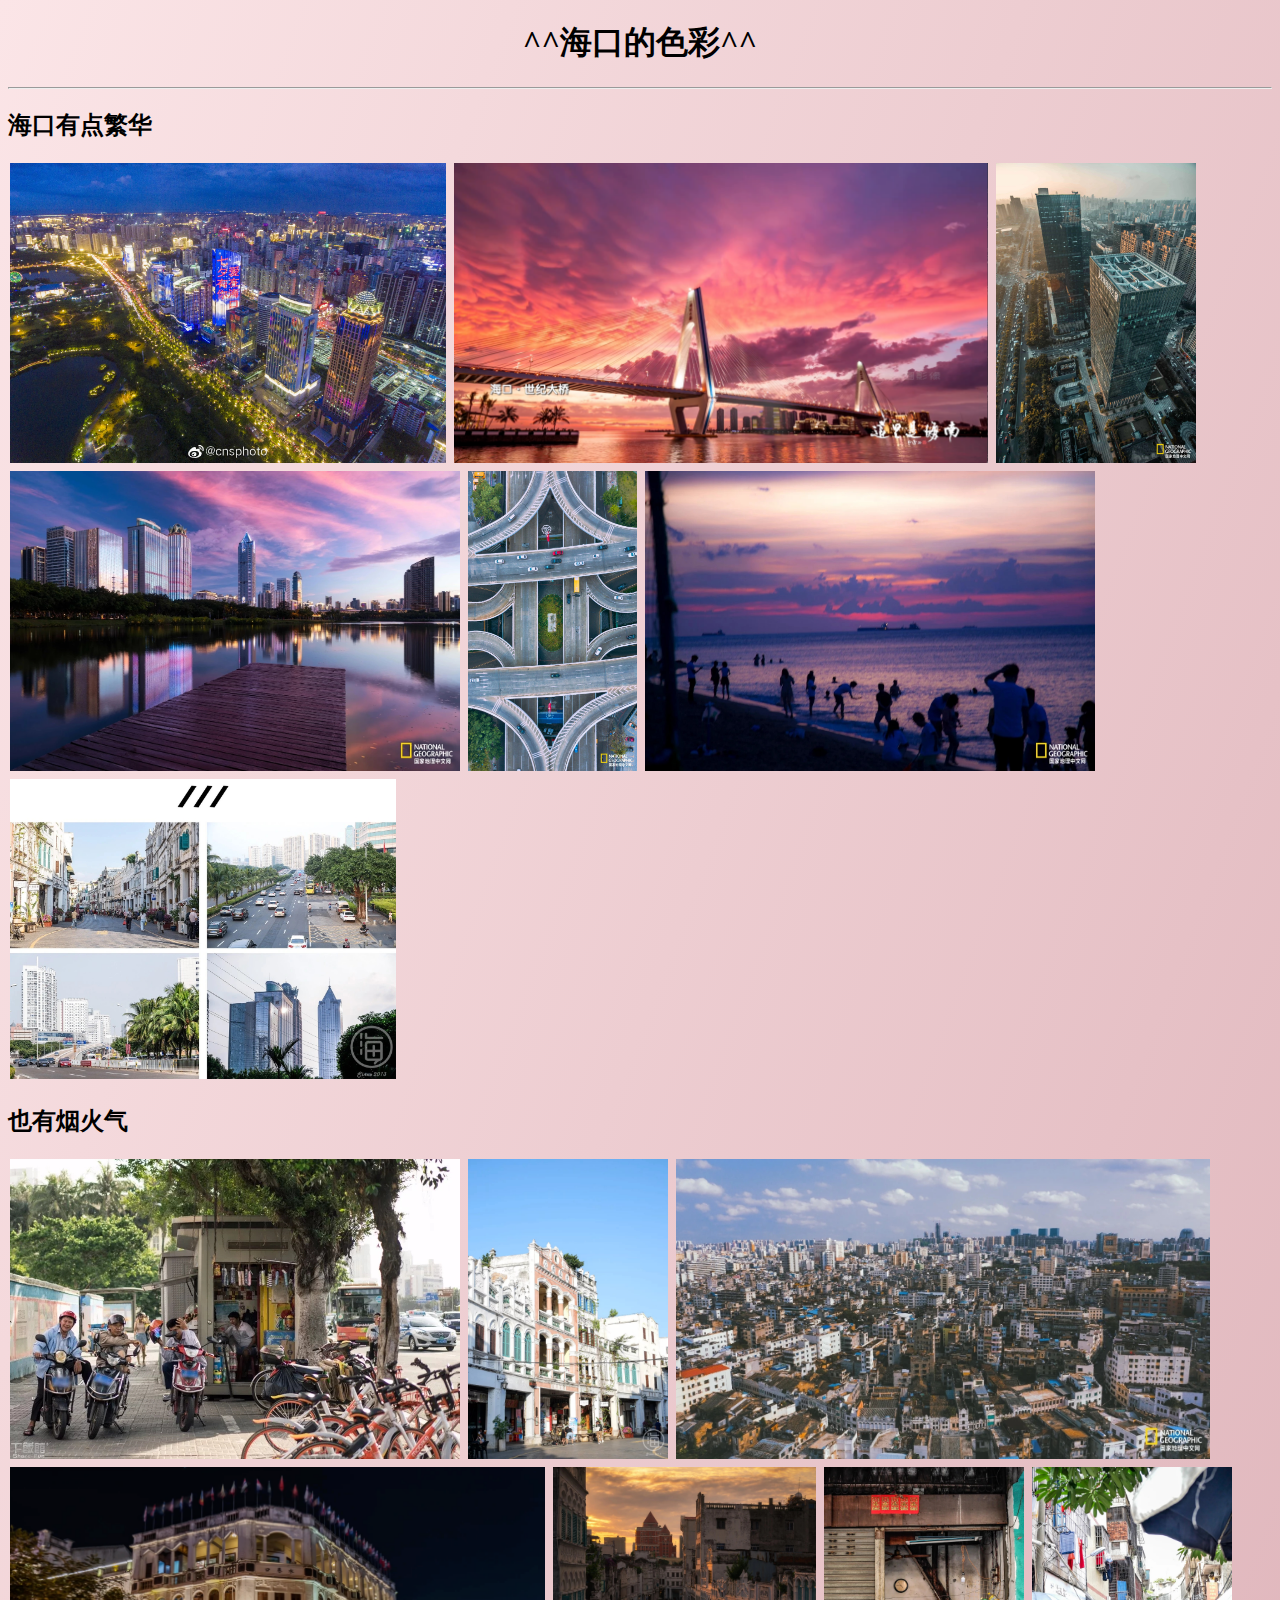
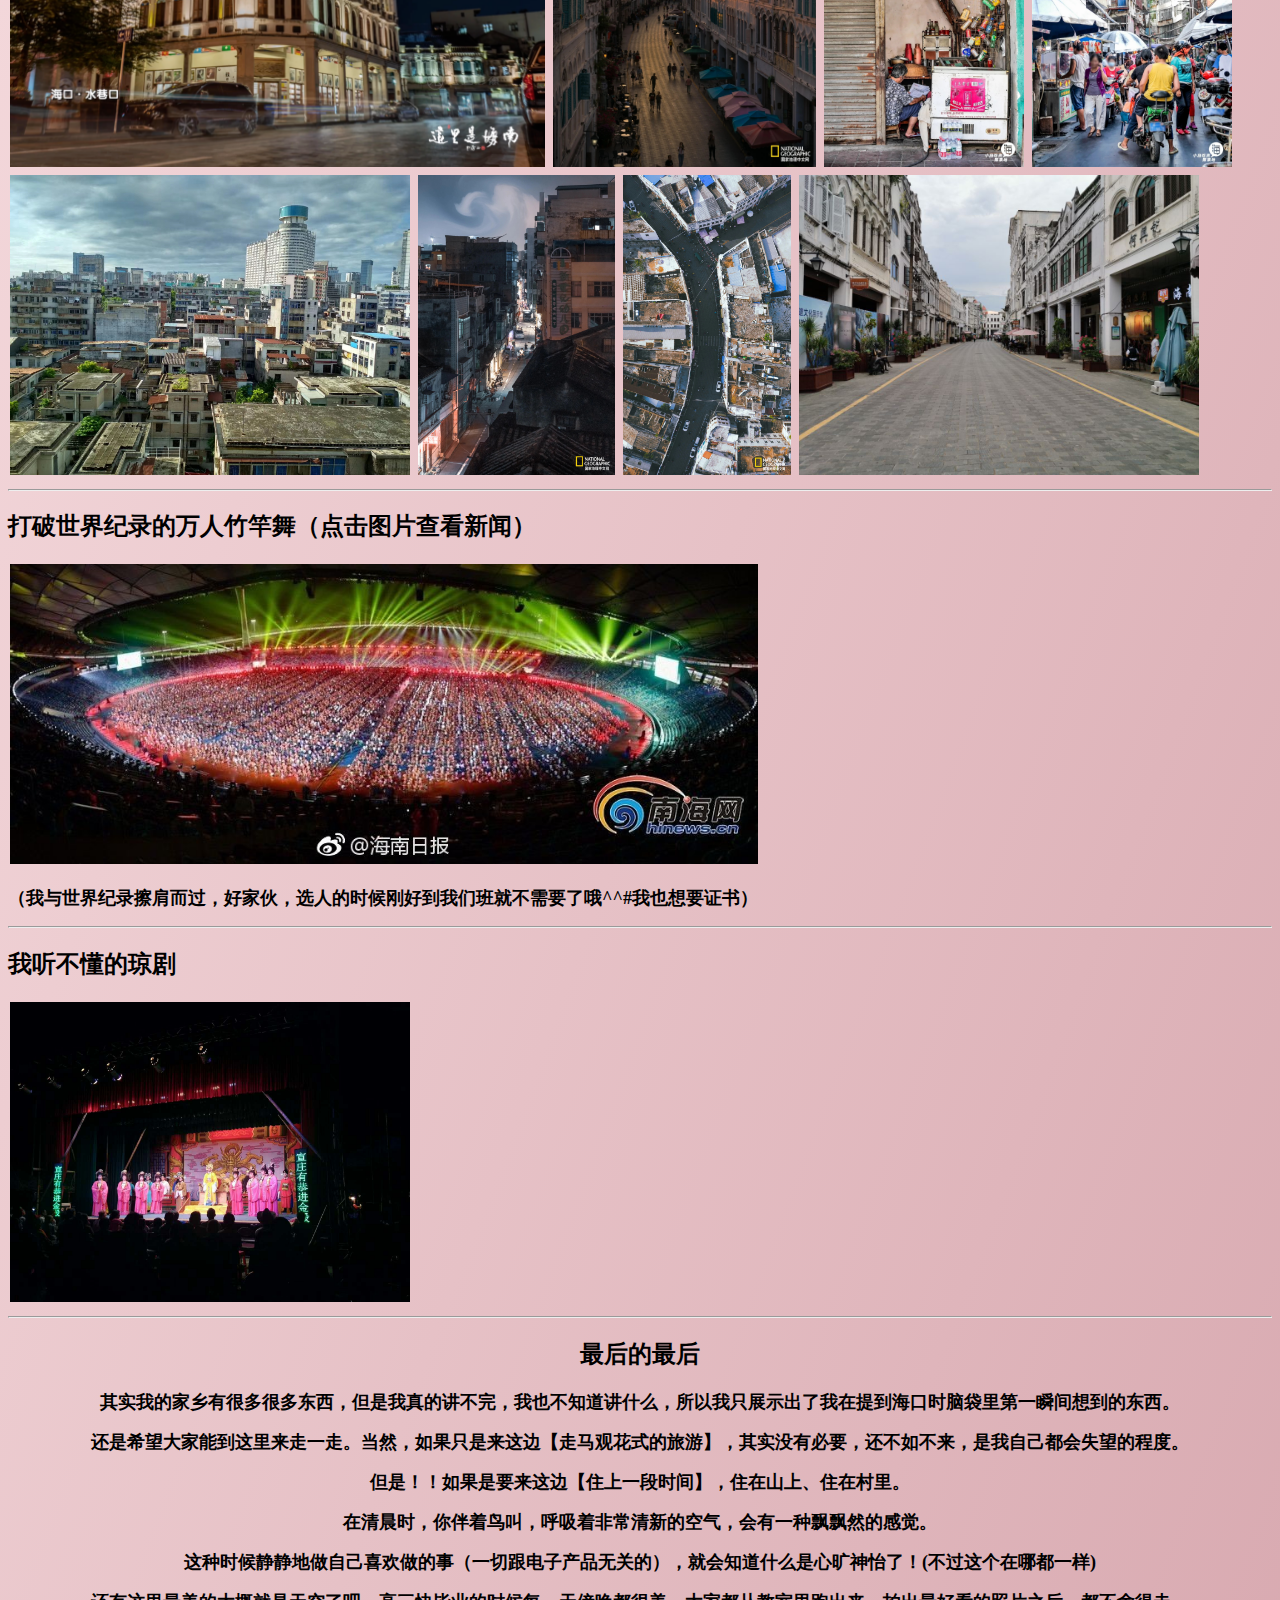
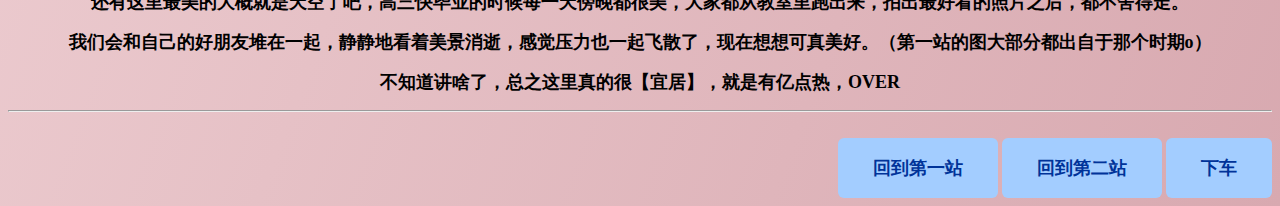
==== hometown/没到终点的终点站.html @ 7120cdfb "another commit" ====
<!DOCTYPE html>
<html>
	<head>
		<meta charset="utf-8">
		<title>走街串巷</title>
		<link rel="stylesheet" href="css/mystyle.css" type="text/css" />

		<style>
			img {
				height: 300px;
				transition: all 0.5s;
				margin: 2px 2px;
			}

			img:hover {
				transform: scale(1.05);
			}
			#grad3{
			    background-image: linear-gradient(to bottom right , #fbe5e7, #d8a9b0);
			}

		</style>
	</head>
	<body id=grad3>
		<h1 align="center">^^海口的色彩^^</h1>
		<hr />
		<h2>海口有点繁华</h2>
		<img src="img/img-1604122885290b639d9e00207433b9771eb84bf1549a4.jpg" />
		<img src="img/世纪大桥.png" />
		<img src="img/b.jpg" />
		<img src="img/mmexport1604381726215.jpg" />
		<img src="img/b1.jpg" />	
		<img src="img/mmexport1604381729097.jpg" />
		<img src="img/mmexport1604122396683.jpg" />
	
		<h2>也有烟火气</h2>
		<img src="img/摩的.jpg" />
		<img src="img/骑楼1.jpg" />
		<img src="img/a2.jpg" />
		<img src="img/水巷口.png" />
		<img src="img/a3.jpg" />
		<img src="img/小卖部.jpg" />
		<img src="img/小巷.jpg" />
		<img src="img/龙华.jpg" />
		<img src="img/a.jpg" />
		<img src="img/a1.jpg" />

		<img src="img/骑楼.jpg" />
		<hr />
		<h2>打破世界纪录的万人竹竿舞（点击图片查看新闻）</h2>
		<a href="http://www.hi.chinanews.com/hnnew/2018-04-29/461145.html" target="_blank"><img src="img/1万人竹竿舞.jpg" /></a>
		<p><font size="4"><b>（我与世界纪录擦肩而过，好家伙，选人的时候刚好到我们班就不需要了哦^^#我也想要证书）</b></font></p>
		
		<hr />
		<h2>我听不懂的琼剧</h2>
		<img src="img/1琼剧.jpg" />
		
		<hr />
		<h2 align="center">最后的最后</h2>
		<p align="center"><font size="4"><b>其实我的家乡有很多很多东西，但是我真的讲不完，我也不知道讲什么，所以我只展示出了我在提到海口时脑袋里第一瞬间想到的东西。</b></font></p>
		<p align="center"><font size="4"><b>还是希望大家能到这里来走一走。当然，如果只是来这边【走马观花式的旅游】，其实没有必要，还不如不来，是我自己都会失望的程度。</b></font></p>
		<p align="center"><font size="4"><b>但是！！如果是要来这边【住上一段时间】，住在山上、住在村里。</b></font></p>
		<p align="center"><font size="4"><b>在清晨时，你伴着鸟叫，呼吸着非常清新的空气，会有一种飘飘然的感觉。</b></font></p>
		<p align="center"><font size="4"><b>这种时候静静地做自己喜欢做的事（一切跟电子产品无关的），就会知道什么是心旷神怡了！(不过这个在哪都一样)</b></font></p>
		<p align="center"><font size="4"><b>还有这里最美的大概就是天空了吧，高三快毕业的时候每一天傍晚都很美，大家都从教室里跑出来，拍出最好看的照片之后，都不舍得走。</b></font></p>
		<p align="center"><font size="4"><b>我们会和自己的好朋友堆在一起，静静地看着美景消逝，感觉压力也一起飞散了，现在想想可真美好。（第一站的图大部分都出自于那个时期o）</b></font></p>
		<p align="center"><font size="4"><b>不知道讲啥了，总之这里真的很【宜居】，就是有亿点热，OVER</b></font></p>
		<hr />
		<br />
		<br />
		<div align="right">
			<a href="第一站.html" class="one"><span style="color: #003399;"><b>回到第一站</b></span></a>
			<a href="第二站.html" class="one"><span style="color: #003399;"><b>回到第二站</b></span></a>
			<a href="index.html" class="one"><span style="color: #003399;"><b>下车</b></span></a>
		
		</div>
		<br />
	</body>
</html>
---- hometown/css/mystyle.css ----
.button{
    background-color: #ffb700;
    color: black;
    padding: 20px 35px;
    text-align: center;
    text-decoration: none;
    font-size: 20px;
	border-radius: 6px;
	transition: all 0.5s;
}

.button span {
  cursor: pointer;
  display: inline-block;
  position: relative;
  transition: 0.5s;
}

.button span:after {
  content: '»';
  position: absolute;
  opacity: 0;
  top: 0;
  right: -20px;
  transition: 0.5s;
}

.button:hover span {
  padding-right: 25px;
}

.button:hover span:after {
  opacity: 1;
  right: 0;
}

.one{
    background-color: #a3cdff;
    color: black;
    padding: 20px 35px;
    text-decoration: none;
    font-size: 18px;
	border-radius: 6px;
	transition: all 0.5s;
}

.one span {
  cursor: pointer;
  display: inline-block;
  position: relative;
  transition: 0.5s;
}

.one span:after {
  content: '»';
  position: absolute;
  opacity: 0;
  top: 0;
  right: -20px;
  transition: 0.5s;
}

.one:hover span {
  padding-right: 25px;
}

.one:hover span:after {
  opacity: 1;
  right: 0;
}

.two{
	font-size: 40px;
}
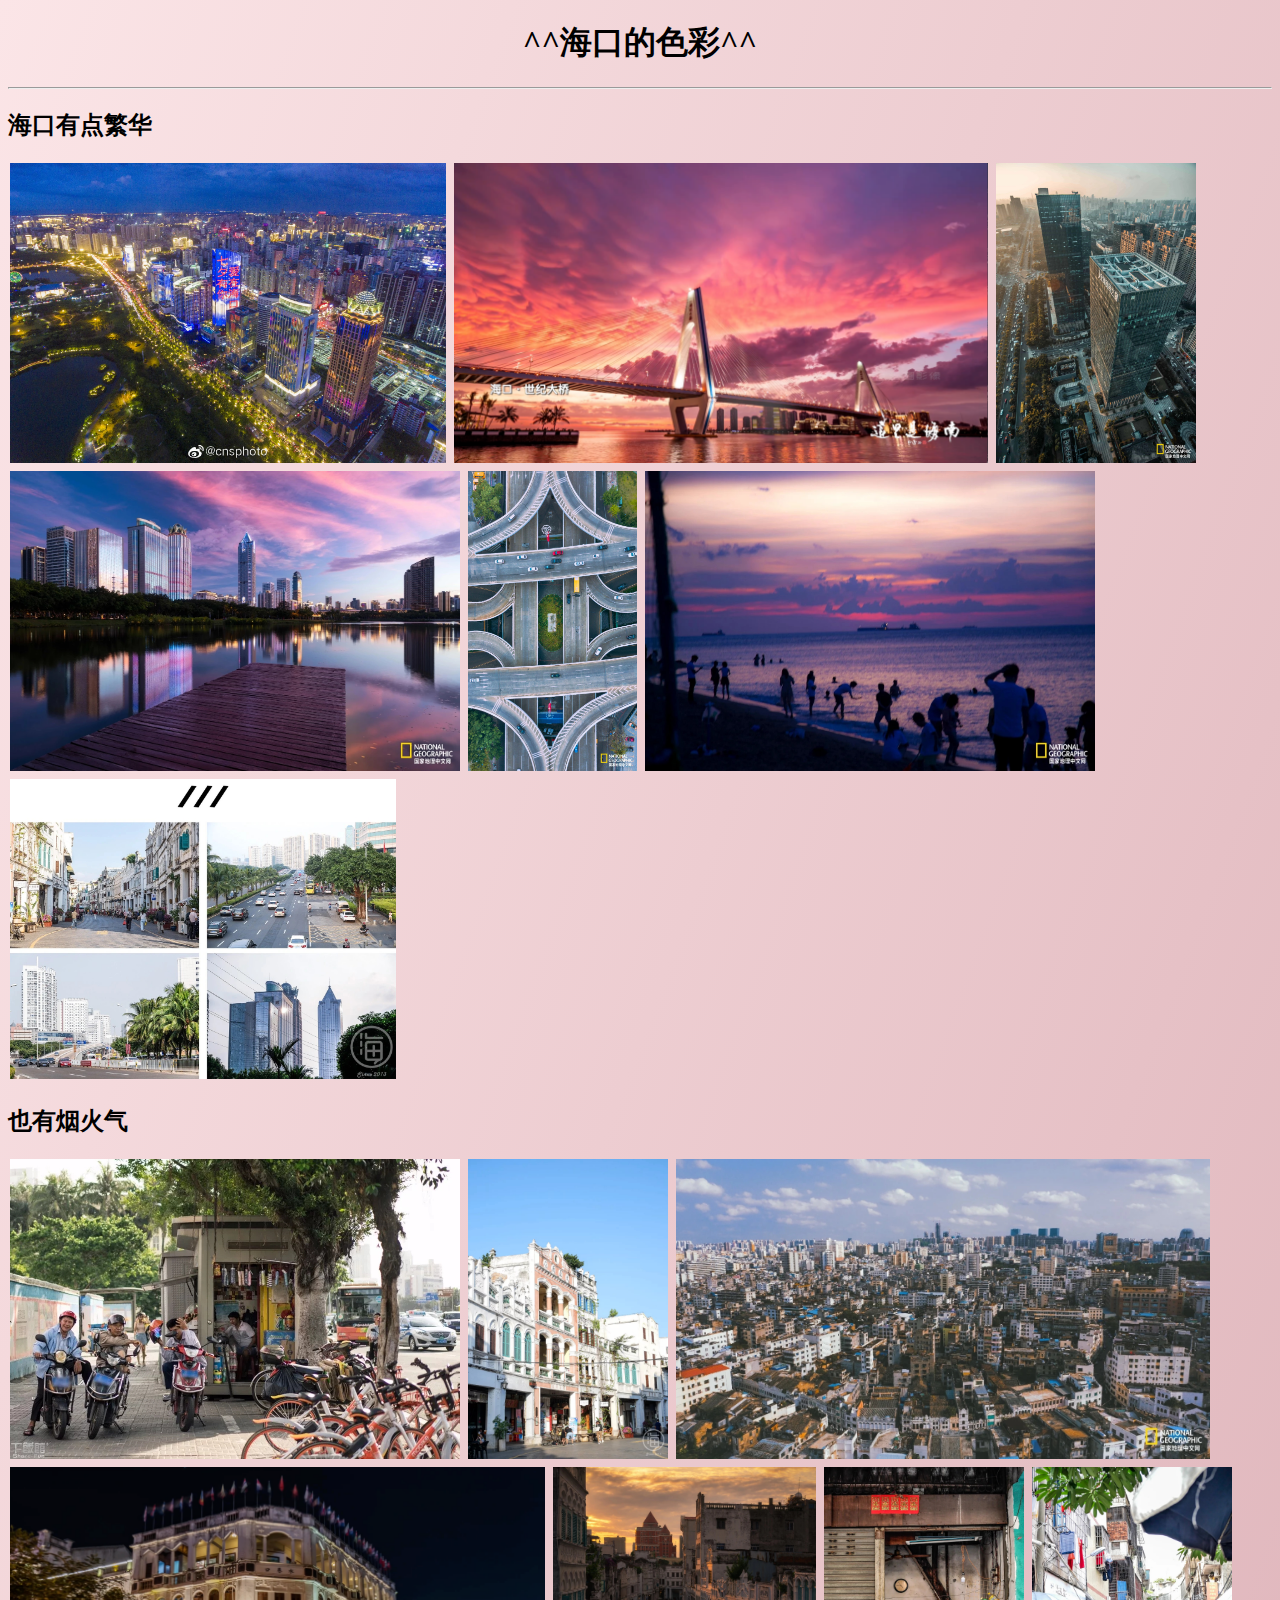
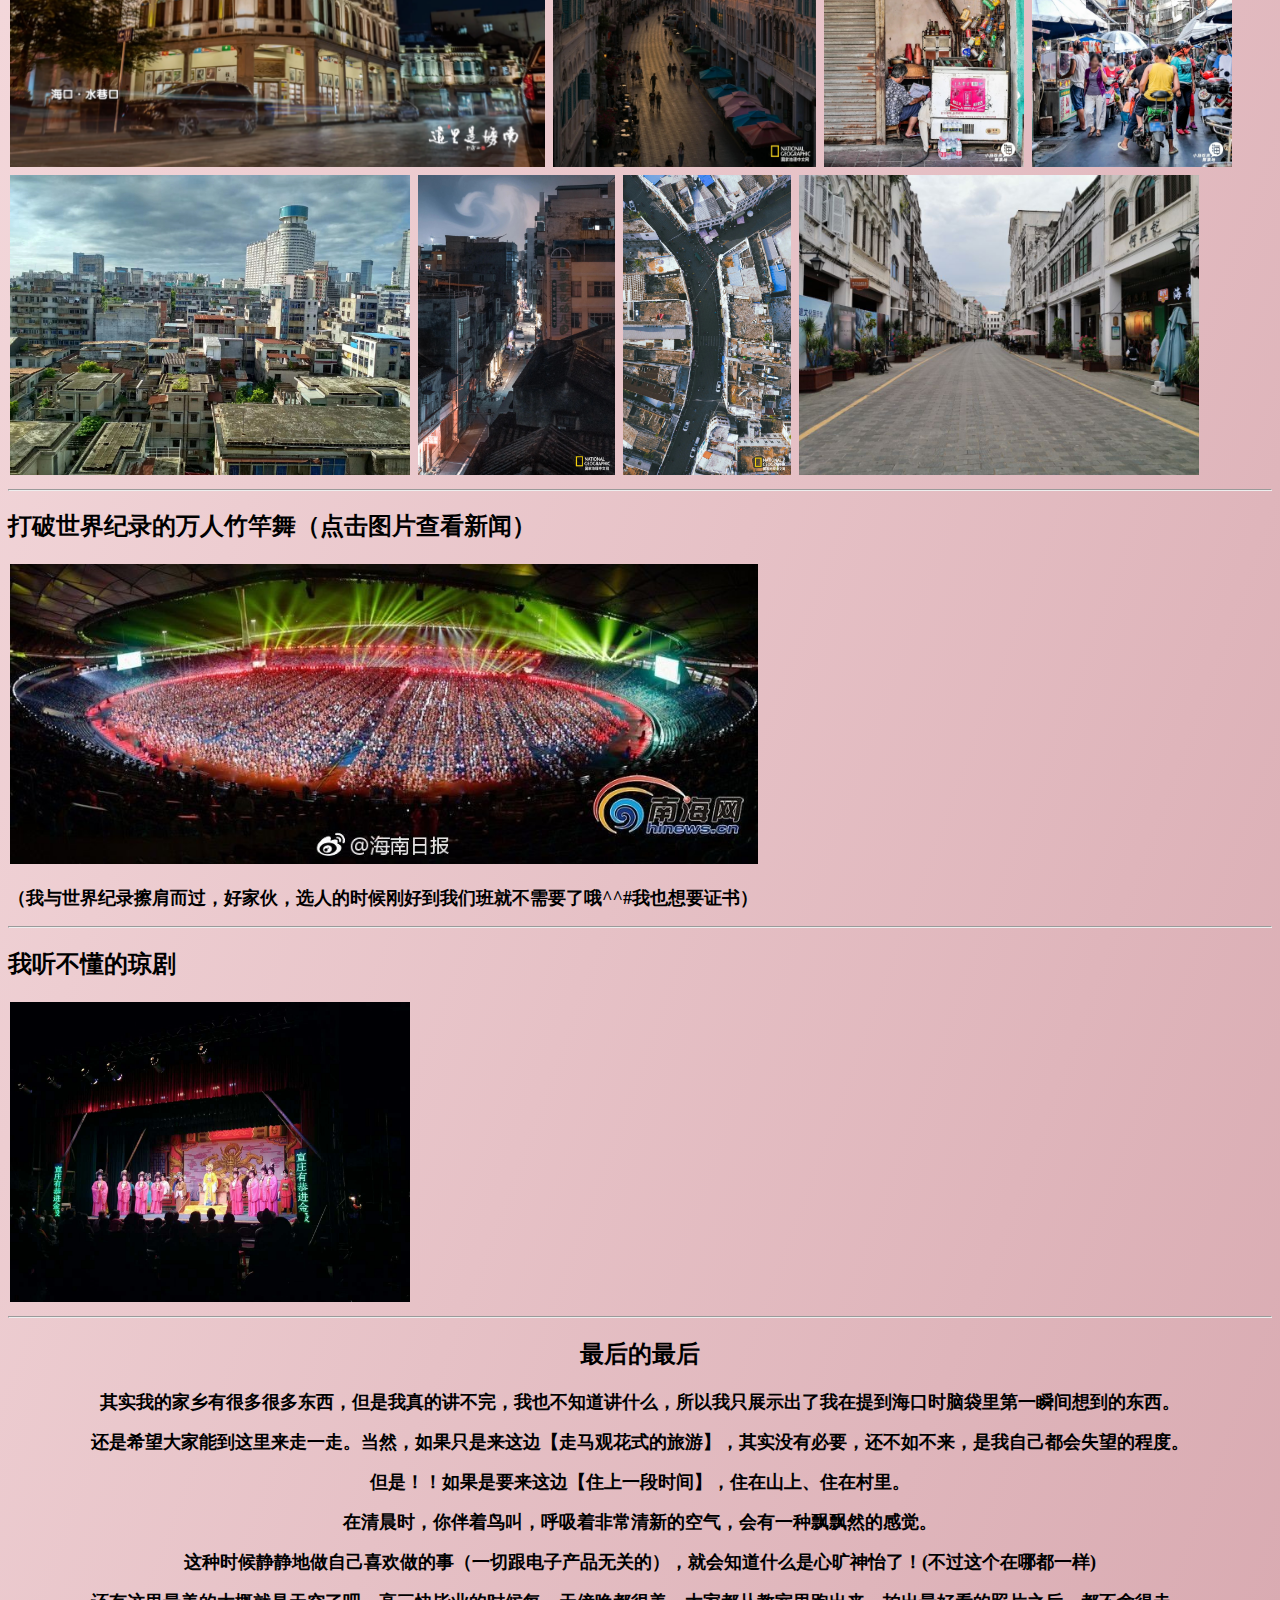
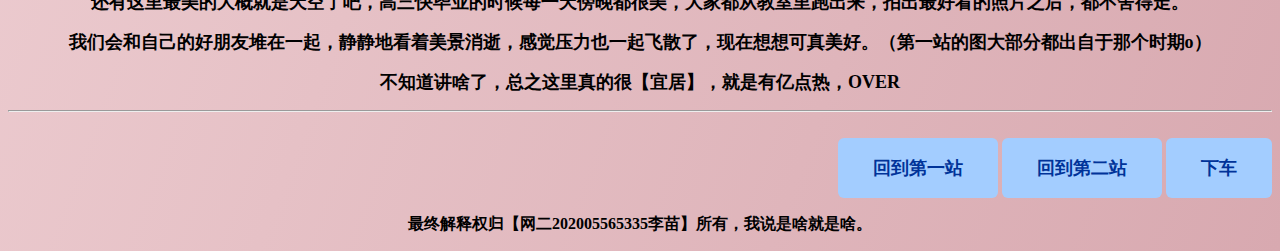
==== commit 15ef2371: "Update 没到终点的终点站.html" ====
--- a/hometown/没到终点的终点站.html
+++ b/hometown/没到终点的终点站.html
@@ -75,5 +75,9 @@
 		
 		</div>
 		<br />
+		<p align="center">
+			<font size="3"><b>最终解释权归【网二202005565335李苗】所有，我说是啥就是啥。</b></font>
+		</p>
+
 	</body>
 </html>
